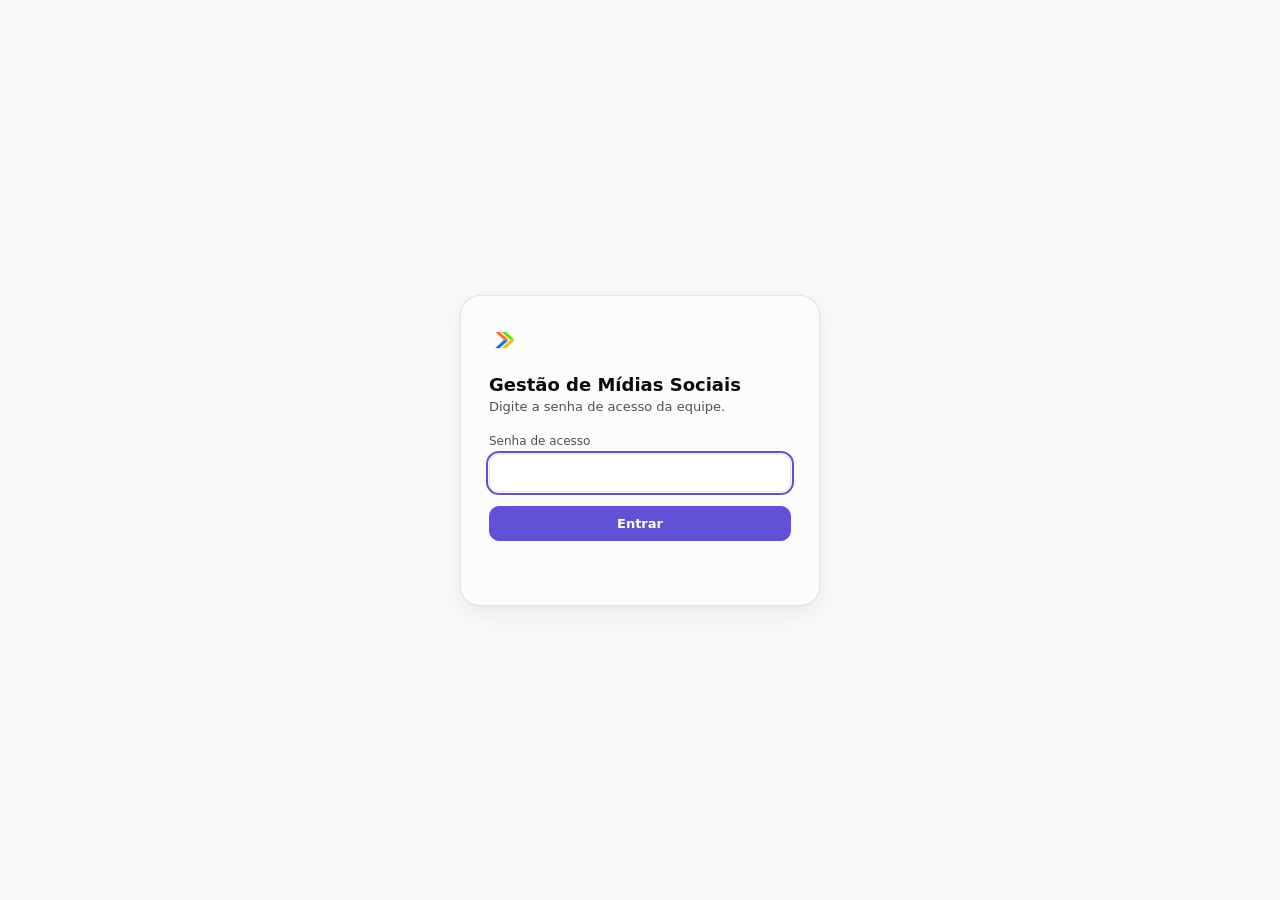
==== index.html @ d7b1cc7a "Add files via upload" ====
<!doctype html>
<html lang="pt-BR">
<head>
  <meta charset="utf-8" />
  <meta name="viewport" content="width=device-width, initial-scale=1" />
  <title>Entrar · Gestão de Mídias Sociais</title>
  <link rel="icon" type="image/png" href="assets/logo.png" />
  <link rel="stylesheet" href="css/styles.css" />
</head>
<body>
  <div class="login-wrap">
    <div class="login-card">
      <img src="assets/logo.png" alt="" style="height:32px; margin-bottom:14px;" />

      <div id="passo-senha">
        <h1>Gestão de Mídias Sociais</h1>
        <p>Digite a senha de acesso da equipe.</p>
        <form id="form-login">
          <div class="field">
            <label for="senha">Senha de acesso</label>
            <input type="password" id="senha" required autocomplete="current-password" autofocus />
          </div>
          <button type="submit" class="btn btn-primary" style="width:100%;" id="btn-entrar">Entrar</button>
          <p class="form-msg" id="msg"></p>
        </form>
      </div>

      <div id="passo-token" style="display:none;">
        <h1>Quase lá</h1>
        <p>
          Os dados ficam guardados num repositório do GitHub. Cole abaixo o
          seu token pessoal de acesso (com permissão de escrita nesse
          repositório) para liberar a leitura e o salvamento.
        </p>
        <form id="form-token">
          <div class="field">
            <label for="token">Token do GitHub</label>
            <input type="password" id="token" required autocomplete="off" placeholder="ghp_... ou github_pat_..." />
          </div>
          <button type="submit" class="btn btn-primary" style="width:100%;" id="btn-salvar-token">Salvar e entrar</button>
          <p class="form-msg" id="msg-token"></p>
        </form>
        <p style="font-size:12px; color:var(--text-secondary); margin-top:14px;">
          Não tem um token ainda? Gere um em
          <a href="https://github.com/settings/personal-access-tokens/new" target="_blank" rel="noopener">github.com/settings/personal-access-tokens/new</a>,
          escolhendo o repositório de dados e a permissão "Contents: Read and
          write". Ele fica guardado só neste navegador.
        </p>
      </div>
    </div>
  </div>

  <script src="js/config.js"></script>
  <script>
    const passoSenha = document.getElementById("passo-senha");
    const passoToken = document.getElementById("passo-token");

    function irParaDashboardOuToken() {
      if (localStorage.getItem("github_token")) {
        window.location.href = "dashboard.html";
      } else {
        passoSenha.style.display = "none";
        passoToken.style.display = "block";
        document.getElementById("token").focus();
      }
    }

    // já entrou antes neste navegador? pula direto pro passo que falta
    if (localStorage.getItem("equipe_autenticada") === "1") {
      irParaDashboardOuToken();
    }

    document.getElementById("form-login").addEventListener("submit", (e) => {
      e.preventDefault();
      const senha = document.getElementById("senha").value;
      const msg = document.getElementById("msg");

      if (!window.APP_CONFIG || !window.APP_CONFIG.TEAM_PASSWORD) {
        msg.textContent = "Senha de acesso não configurada. Confira js/config.js.";
        msg.className = "form-msg error";
        return;
      }

      if (senha !== window.APP_CONFIG.TEAM_PASSWORD) {
        msg.textContent = "Senha incorreta.";
        msg.className = "form-msg error";
        return;
      }

      localStorage.setItem("equipe_autenticada", "1");
      irParaDashboardOuToken();
    });

    document.getElementById("form-token").addEventListener("submit", (e) => {
      e.preventDefault();
      const token = document.getElementById("token").value.trim();
      const msg = document.getElementById("msg-token");

      if (!token) {
        msg.textContent = "Cole o seu token do GitHub.";
        msg.className = "form-msg error";
        return;
      }

      localStorage.setItem("github_token", token);
      window.location.href = "dashboard.html";
    });
  </script>
</body>
</html>
---- css/styles.css ----
/* ============================================================
   Sistema de Gestão de Mídias Sociais
   Tokens de cor seguem a paleta validada (light/dark, contraste
   e separação CVD já conferidas). Não trocar hex sem revalidar.
   ============================================================ */

:root {
  color-scheme: light;
  --surface-page:     #f9f9f7;
  --surface-1:        #fcfcfb;
  --surface-2:        #ffffff;
  --text-primary:     #0b0b0b;
  --text-secondary:   #52514e;
  --text-muted:       #898781;
  --border-hairline:  rgba(11, 11, 11, 0.10);
  --gridline:         #e1e0d9;

  --accent:           #6250d6; /* categorical slot 7 (violeta), identidade visual do painel */
  --accent-dark:      #46369e;
  --accent-track:     #e1dbf9; /* trilho do medidor, tom claro do próprio acento */
  --accent-soft:      #f1eefc;

  --status-good:      #0ca30c;
  --status-warning:   #fab219;
  --status-serious:   #ec835a;
  --status-critical:  #d03b3b;

  --radius-lg: 20px;
  --radius-md: 14px;
  --radius-sm: 10px;
  --shadow-card: 0 1px 2px rgba(11,11,11,0.04), 0 8px 24px rgba(11,11,11,0.06);
}

@media (prefers-color-scheme: dark) {
  :root:where(:not([data-theme="light"])) {
    color-scheme: dark;
    --surface-page:     #0d0d0d;
    --surface-1:        #1a1a19;
    --surface-2:        #212120;
    --text-primary:     #f0efec;
    --text-secondary:   #c3c2b7;
    --text-muted:       #898781;
    --border-hairline:  rgba(255, 255, 255, 0.10);
    --gridline:         #2c2c2a;

    --accent:           #9085e9;
    --accent-dark:      #6250d6;
    --accent-track:     #332a5e;
    --accent-soft:      #211c3d;

    --status-good:      #0ca30c;
    --status-warning:   #fab219;
    --status-serious:   #ec835a;
    --status-critical:  #e66767;
    --shadow-card: 0 1px 2px rgba(0,0,0,0.3), 0 8px 24px rgba(0,0,0,0.35);
  }
}

:root[data-theme="dark"] {
  color-scheme: dark;
  --surface-page:     #0d0d0d;
  --surface-1:        #1a1a19;
  --surface-2:        #212120;
  --text-primary:     #f0efec;
  --text-secondary:   #c3c2b7;
  --text-muted:       #898781;
  --border-hairline:  rgba(255, 255, 255, 0.10);
  --gridline:         #2c2c2a;

  --accent:           #9085e9;
  --accent-dark:      #6250d6;
  --accent-track:     #332a5e;
  --accent-soft:      #211c3d;

  --status-good:      #0ca30c;
  --status-warning:   #fab219;
  --status-serious:   #ec835a;
  --status-critical:  #e66767;
  --shadow-card: 0 1px 2px rgba(0,0,0,0.3), 0 8px 24px rgba(0,0,0,0.35);
}

* { box-sizing: border-box; }

body {
  margin: 0;
  background: var(--surface-page);
  color: var(--text-primary);
  font-family: system-ui, -apple-system, "Segoe UI", sans-serif;
  -webkit-font-smoothing: antialiased;
}

a { color: inherit; }

.app-shell {
  max-width: 1120px;
  margin: 0 auto;
  padding: 24px 20px 64px;
}

.topbar {
  display: flex;
  align-items: center;
  justify-content: space-between;
  gap: 12px;
  margin-bottom: 24px;
}

.topbar h1 {
  font-size: 20px;
  margin: 0;
}

.topbar-sub {
  font-size: 12px;
  color: var(--text-secondary);
  margin: 2px 0 0;
}

.topbar .user-tag {
  font-size: 13px;
  color: var(--text-secondary);
  display: flex;
  align-items: center;
  gap: 10px;
}

.badge-role {
  font-size: 11px;
  font-weight: 600;
  padding: 3px 9px;
  border-radius: 999px;
  background: var(--accent-soft);
  color: var(--accent-dark);
  text-transform: uppercase;
  letter-spacing: .03em;
}

.btn {
  font: inherit;
  font-size: 13px;
  font-weight: 600;
  border: 1px solid var(--border-hairline);
  background: var(--surface-2);
  color: var(--text-primary);
  padding: 9px 16px;
  border-radius: var(--radius-sm);
  cursor: pointer;
  transition: background .15s ease, transform .05s ease;
}
.btn:hover { background: var(--accent-soft); }
.btn:active { transform: translateY(1px); }
.btn-primary {
  background: var(--accent);
  border-color: var(--accent);
  color: #ffffff;
}
.btn-primary:hover { background: var(--accent-dark); }
.btn-ghost {
  background: transparent;
  border-color: transparent;
  color: var(--text-secondary);
}
.btn:disabled { opacity: .45; cursor: not-allowed; }

/* ---------- Login ---------- */
.login-wrap {
  min-height: 100vh;
  display: flex;
  align-items: center;
  justify-content: center;
  padding: 20px;
}
.login-card {
  width: 100%;
  max-width: 360px;
  background: var(--surface-1);
  border: 1px solid var(--border-hairline);
  border-radius: var(--radius-lg);
  box-shadow: var(--shadow-card);
  padding: 28px;
}
.login-card h1 { font-size: 18px; margin: 0 0 4px; }
.login-card p { font-size: 13px; color: var(--text-secondary); margin: 0 0 20px; }
.field { margin-bottom: 14px; }
.field label { display: block; font-size: 12px; color: var(--text-secondary); margin-bottom: 6px; }
.field input {
  width: 100%;
  font: inherit;
  font-size: 14px;
  padding: 10px 12px;
  border-radius: var(--radius-sm);
  border: 1px solid var(--border-hairline);
  background: var(--surface-2);
  color: var(--text-primary);
}
.field input:focus { outline: 2px solid var(--accent); outline-offset: 1px; }
.form-msg { font-size: 12px; margin-top: 10px; min-height: 16px; }
.form-msg.error { color: var(--status-critical); }
.form-msg.ok { color: var(--status-good); }

/* ---------- Agenda (calendário + checklist de hoje) ---------- */
.agenda-card {
  display: grid;
  grid-template-columns: 260px 1fr;
  gap: 0;
  background: var(--surface-1);
  border: 1px solid var(--border-hairline);
  border-radius: var(--radius-lg);
  box-shadow: var(--shadow-card);
  overflow: hidden;
  margin-bottom: 24px;
}
@media (max-width: 720px) {
  .agenda-card { grid-template-columns: 1fr; }
}

.agenda-calendar {
  background: linear-gradient(160deg, var(--accent) 0%, var(--accent-dark) 100%);
  color: #ffffff;
  padding: 20px;
}
.agenda-calendar-head {
  font-size: 14px;
  font-weight: 700;
  margin-bottom: 12px;
}
.agenda-calendar-grid {
  display: grid;
  grid-template-columns: repeat(7, 1fr);
  gap: 4px;
  font-size: 11px;
  text-align: center;
}
.agenda-calendar-grid .cal-dow {
  opacity: .7;
  font-weight: 600;
  padding-bottom: 4px;
}
.agenda-calendar-grid .cal-day {
  padding: 5px 0;
  border-radius: 999px;
}
.agenda-calendar-grid .cal-day.is-muted {
  opacity: .35;
}
.agenda-calendar-grid .cal-day.is-today {
  background: #ffffff;
  color: var(--accent-dark);
  font-weight: 700;
}

.agenda-checklist {
  padding: 20px 22px;
}
.agenda-checklist-title {
  font-size: 13px;
  font-weight: 700;
  margin: 0 0 12px;
  text-transform: uppercase;
  letter-spacing: .04em;
  color: var(--text-secondary);
}

/* ---------- Client card (dashboard) ---------- */
.client-grid {
  display: grid;
  grid-template-columns: 1fr;
  gap: 16px;
}

.client-card {
  display: grid;
  grid-template-columns: 1.3fr 1fr;
  gap: 0;
  background: var(--surface-1);
  border: 1px solid var(--border-hairline);
  border-radius: var(--radius-lg);
  box-shadow: var(--shadow-card);
  overflow: hidden;
  min-height: 180px;
  text-decoration: none;
  color: var(--text-primary);
}

@media (max-width: 720px) {
  .client-card { grid-template-columns: 1fr; }
}

.client-card-main {
  padding: 24px;
  display: flex;
  flex-direction: column;
  justify-content: space-between;
  background: linear-gradient(135deg, var(--client-color, var(--accent)) 0%, color-mix(in srgb, var(--client-color, var(--accent)) 70%, #0b0b0b 25%) 100%);
  color: #ffffff;
  position: relative;
}

.client-card-main .client-name {
  font-size: 22px;
  font-weight: 700;
  margin: 0;
}

.client-card-main .client-sub {
  font-size: 13px;
  opacity: .85;
  margin-top: 4px;
}

.week-label {
  font-size: 11px;
  font-weight: 600;
  opacity: .9;
  margin-top: 10px;
}
.week-label .tag-proxima {
  display: inline-block;
  margin-left: 6px;
  background: rgba(255,255,255,0.22);
  padding: 2px 8px;
  border-radius: 999px;
  font-size: 10px;
  text-transform: uppercase;
  letter-spacing: .03em;
}

.client-card-main .next-step {
  font-size: 12px;
  opacity: .9;
  background: rgba(255,255,255,0.16);
  display: inline-flex;
  align-items: center;
  gap: 6px;
  padding: 6px 10px;
  border-radius: 999px;
  width: fit-content;
  margin-top: 14px;
}

.client-card-side {
  padding: 20px 22px;
  background: var(--surface-2);
  display: flex;
  flex-direction: column;
  gap: 14px;
  justify-content: center;
}

/* Meter (barra de progresso) */
.meter-block .meter-label {
  display: flex;
  justify-content: space-between;
  font-size: 12px;
  color: var(--text-secondary);
  margin-bottom: 6px;
}
.meter-block .meter-value {
  font-size: 13px;
  font-weight: 700;
  color: var(--text-primary);
}
.meter-track {
  height: 8px;
  border-radius: 999px;
  background: var(--accent-track);
  overflow: hidden;
}
.meter-fill {
  height: 100%;
  border-radius: 999px;
  background: var(--accent);
  transition: width .3s ease;
}
.meter-fill.is-complete { background: var(--status-good); }

/* Stat tiles */
.stat-row {
  display: grid;
  grid-template-columns: 1fr 1fr;
  gap: 8px;
}
.stat-tile {
  background: var(--surface-1);
  border: 1px solid var(--border-hairline);
  border-radius: var(--radius-sm);
  padding: 10px 12px;
}
.stat-tile .stat-value {
  font-size: 18px;
  font-weight: 700;
  line-height: 1.1;
}
.stat-tile .stat-label {
  font-size: 11px;
  color: var(--text-secondary);
  margin-top: 2px;
}
.stat-tile.has-warning .stat-value { color: var(--status-serious); }

.empty-state {
  text-align: center;
  padding: 48px 20px;
  color: var(--text-secondary);
}

/* ---------- Client detail page ---------- */
.breadcrumb {
  font-size: 13px;
  color: var(--text-secondary);
  margin-bottom: 8px;
  display: block;
}

.week-tabs {
  display: flex;
  gap: 8px;
  margin: 18px 0;
  flex-wrap: wrap;
}
.week-tab {
  font-size: 13px;
  padding: 8px 14px;
  border-radius: 999px;
  border: 1px solid var(--border-hairline);
  background: var(--surface-1);
  color: var(--text-secondary);
  cursor: pointer;
}
.week-tab.active {
  background: var(--accent);
  border-color: var(--accent);
  color: #fff;
}
.week-tab .tab-status-dot {
  display: inline-block;
  width: 7px; height: 7px;
  border-radius: 999px;
  margin-right: 6px;
}

.week-banner {
  display: flex;
  align-items: center;
  justify-content: space-between;
  gap: 12px;
  background: var(--accent-soft);
  border: 1px solid var(--border-hairline);
  border-radius: var(--radius-md);
  padding: 14px 18px;
  margin-bottom: 18px;
  font-size: 13px;
  color: var(--text-secondary);
}

.block-grid {
  display: grid;
  grid-template-columns: repeat(auto-fit, minmax(260px, 1fr));
  gap: 14px;
}

.block-card {
  background: var(--surface-1);
  border: 1px solid var(--border-hairline);
  border-radius: var(--radius-md);
  padding: 16px;
}
.block-card h3 {
  font-size: 14px;
  margin: 0 0 12px;
  display: flex;
  align-items: center;
  justify-content: space-between;
}
.block-card .block-count {
  font-size: 11px;
  color: var(--text-muted);
  font-weight: 400;
}

.demanda-item {
  border: 1px solid var(--border-hairline);
  border-radius: var(--radius-sm);
  padding: 10px 12px;
  margin-bottom: 8px;
  background: var(--surface-2);
}
.demanda-item:last-child { margin-bottom: 0; }
.demanda-title {
  font-size: 13px;
  font-weight: 600;
  display: flex;
  align-items: center;
  gap: 6px;
}
.demanda-meta {
  font-size: 11px;
  color: var(--text-muted);
  margin-top: 4px;
  display: flex;
  gap: 8px;
  flex-wrap: wrap;
}
.demanda-controls {
  display: flex;
  flex-wrap: wrap;
  align-items: center;
  gap: 6px;
  margin-top: 8px;
}
.demanda-controls select {
  font: inherit;
  font-size: 11px;
  padding: 5px 6px;
  border-radius: var(--radius-sm);
  border: 1px solid var(--border-hairline);
  background: var(--surface-1);
  color: var(--text-primary);
  flex: 1 1 auto;
  min-width: 0;
  max-width: 100%;
}
.demanda-controls button {
  flex-shrink: 0;
}

.pill {
  display: inline-flex;
  align-items: center;
  gap: 4px;
  font-size: 10px;
  font-weight: 700;
  padding: 2px 8px;
  border-radius: 999px;
  text-transform: uppercase;
  letter-spacing: .02em;
}
.pill-pendente { background: var(--gridline); color: var(--text-secondary); }
.pill-em_producao { background: var(--accent-soft); color: var(--accent-dark); }
.pill-aguardando_validacao { background: #fdf0d6; color: #93650a; }
.pill-validada { background: #d9f3d9; color: #0a6a0a; }
.pill-agendada { background: var(--accent-soft); color: var(--accent-dark); }
.pill-manual_pendente { background: #fde4da; color: #a13f17; }
.pill-publicada { background: #0ca30c; color: #ffffff; }

@media (prefers-color-scheme: dark) {
  :root:not([data-theme="light"]) .pill-aguardando_validacao { background: #3a2f12; color: #fab219; }
  :root:not([data-theme="light"]) .pill-validada { background: #123a12; color: #4fd34f; }
  :root:not([data-theme="light"]) .pill-manual_pendente { background: #3a2013; color: #ec835a; }
}
:root[data-theme="dark"] .pill-validada { background: #123a12; color: #4fd34f; }
:root[data-theme="dark"] .pill-manual_pendente { background: #3a2013; color: #ec835a; }

.add-form {
  background: var(--surface-1);
  border: 1px dashed var(--border-hairline);
  border-radius: var(--radius-md);
  padding: 16px;
  margin-top: 16px;
  display: none;
}
.add-form.open { display: block; }
.add-form .grid-2 {
  display: grid;
  grid-template-columns: 1fr 1fr;
  gap: 10px;
}
.add-form .field { margin-bottom: 10px; }

.section-title {
  font-size: 13px;
  font-weight: 700;
  color: var(--text-secondary);
  text-transform: uppercase;
  letter-spacing: .04em;
  margin: 28px 0 10px;
}

/* ---------- Checklist de hoje ---------- */
.today-wrap {
  background: var(--surface-1);
  border: 1px solid var(--border-hairline);
  border-radius: var(--radius-lg);
  box-shadow: var(--shadow-card);
  padding: 16px;
}
.today-wrap .demanda-item:last-child { margin-bottom: 0; }

.client-tag {
  display: inline-flex;
  align-items: center;
  gap: 5px;
  font-size: 11px;
  font-weight: 600;
  color: var(--text-secondary);
  background: var(--surface-1);
  border: 1px solid var(--border-hairline);
  padding: 2px 8px;
  border-radius: 999px;
}

.toast {
  position: fixed;
  bottom: 20px;
  left: 50%;
  transform: translateX(-50%);
  background: var(--text-primary);
  color: var(--surface-1);
  padding: 10px 18px;
  border-radius: var(--radius-sm);
  font-size: 13px;
  box-shadow: var(--shadow-card);
  z-index: 50;
}
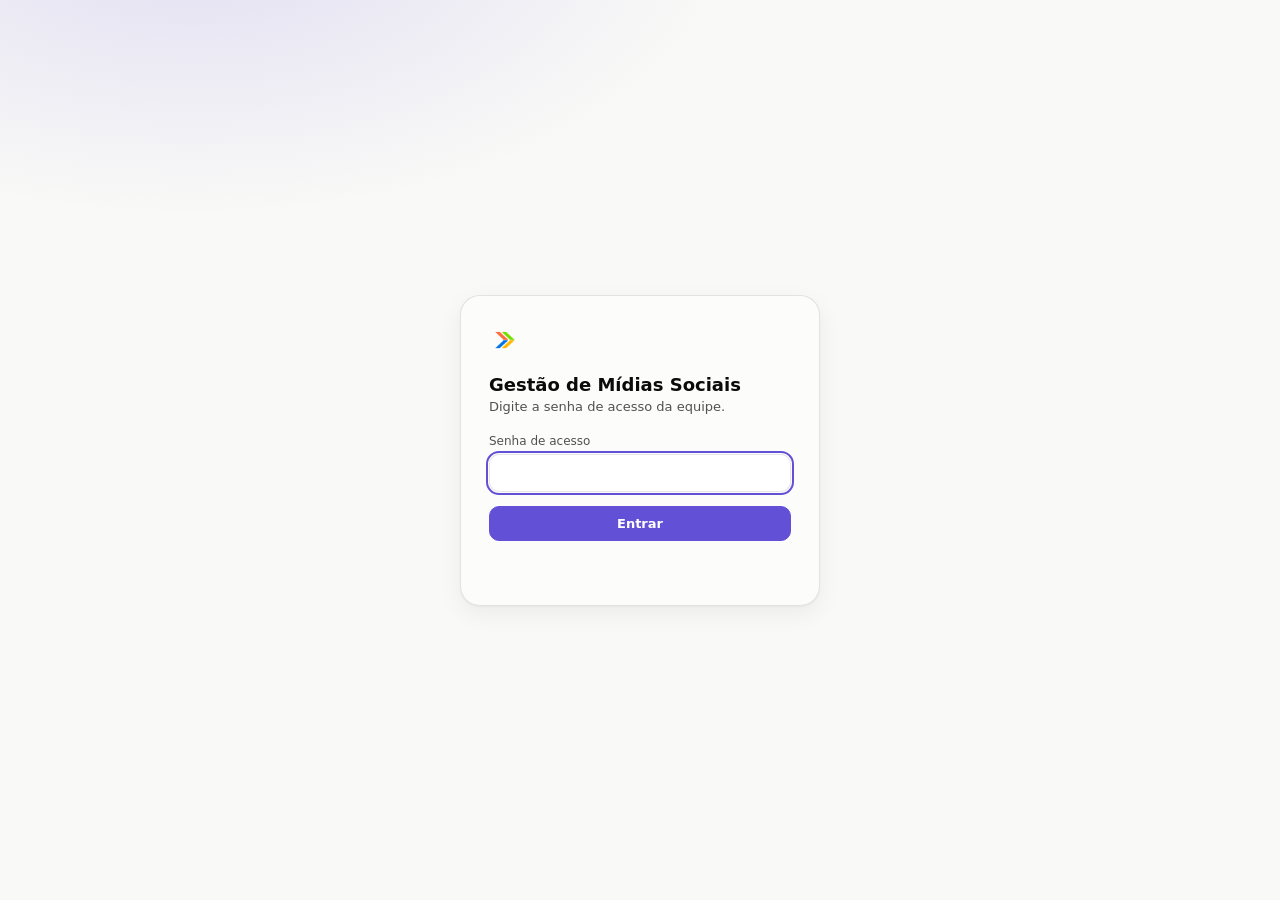
==== commit 6ce1a85e: "Add files via upload" ====
--- a/index.html
+++ b/index.html
@@ -2,6 +2,7 @@
 <html lang="pt-BR">
 <head>
   <meta charset="utf-8" />
+  <script>try{var t=localStorage.getItem("tema");if(t==="light"||t==="dark")document.documentElement.setAttribute("data-theme",t);}catch(e){}</script>
   <meta name="viewport" content="width=device-width, initial-scale=1" />
   <title>Entrar · Gestão de Mídias Sociais</title>
   <link rel="icon" type="image/png" href="assets/logo.png" />
--- a/css/styles.css
+++ b/css/styles.css
@@ -24,6 +24,16 @@
   --status-warning:   #fab219;
   --status-serious:   #ec835a;
   --status-critical:  #d03b3b;
+
+  /* paleta categórica (identidade de cada cliente) */
+  --cat-blue:         #2a78d6;
+  --cat-orange:       #eb6834;
+  --cat-aqua:         #1baf7a;
+  --cat-yellow:       #eda100;
+  --cat-magenta:      #e87ba4;
+  --cat-green:        #008300;
+  --cat-violet:       #6250d6;
+  --cat-red:          #e34948;
 
   --radius-lg: 20px;
   --radius-md: 14px;
@@ -53,6 +63,15 @@
     --status-serious:   #ec835a;
     --status-critical:  #e66767;
     --shadow-card: 0 1px 2px rgba(0,0,0,0.3), 0 8px 24px rgba(0,0,0,0.35);
+
+    --cat-blue:         #3987e5;
+    --cat-orange:       #d95926;
+    --cat-aqua:         #199e70;
+    --cat-yellow:       #c98500;
+    --cat-magenta:      #d55181;
+    --cat-green:        #008300;
+    --cat-violet:       #9085e9;
+    --cat-red:          #e66767;
   }
 }
 
@@ -77,13 +96,24 @@
   --status-serious:   #ec835a;
   --status-critical:  #e66767;
   --shadow-card: 0 1px 2px rgba(0,0,0,0.3), 0 8px 24px rgba(0,0,0,0.35);
+
+  --cat-blue:         #3987e5;
+  --cat-orange:       #d95926;
+  --cat-aqua:         #199e70;
+  --cat-yellow:       #c98500;
+  --cat-magenta:      #d55181;
+  --cat-green:        #008300;
+  --cat-violet:       #9085e9;
+  --cat-red:          #e66767;
 }
 
 * { box-sizing: border-box; }
 
 body {
   margin: 0;
-  background: var(--surface-page);
+  background:
+    radial-gradient(900px 480px at 15% -8%, color-mix(in srgb, var(--accent) 16%, transparent) 0%, transparent 60%),
+    var(--surface-page);
   color: var(--text-primary);
   font-family: system-ui, -apple-system, "Segoe UI", sans-serif;
   -webkit-font-smoothing: antialiased;
@@ -567,6 +597,34 @@
 }
 .add-form .field { margin-bottom: 10px; }
 
+/* Paleta de cores do cliente (seletor por amostras, não hex livre) */
+.swatch-row {
+  display: flex;
+  flex-wrap: wrap;
+  gap: 10px;
+}
+.swatch {
+  width: 30px;
+  height: 30px;
+  border-radius: 999px;
+  border: 2px solid transparent;
+  cursor: pointer;
+  padding: 0;
+  box-shadow: inset 0 0 0 1px rgba(11,11,11,0.08);
+}
+.swatch.selected {
+  border-color: var(--text-primary);
+  box-shadow: 0 0 0 2px var(--surface-1), 0 0 0 4px var(--text-primary);
+}
+.swatch-row.small { gap: 6px; }
+.swatch-row.small .swatch {
+  width: 16px;
+  height: 16px;
+}
+.swatch-row.small .swatch.selected {
+  box-shadow: 0 0 0 1px var(--surface-1), 0 0 0 2px var(--text-primary);
+}
+
 .section-title {
   font-size: 13px;
   font-weight: 700;
